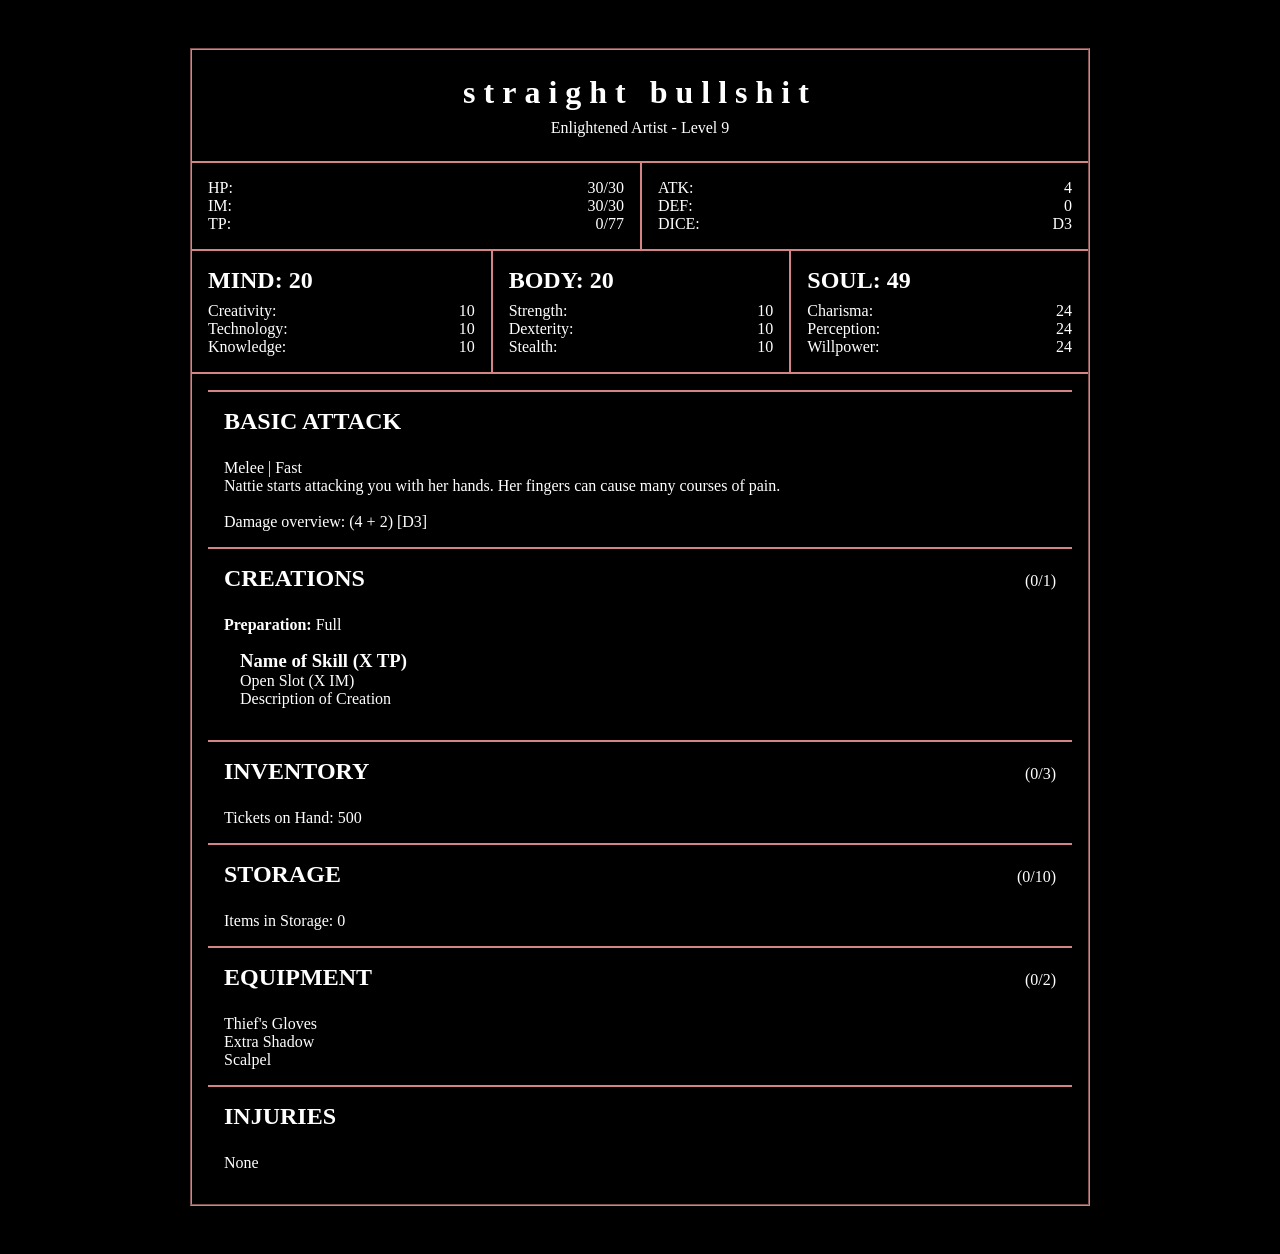
==== sheet_template.html @ 47fd19ca "painnn" ====
<!DOCTYPE html>
<html lang="en">
<head>

    <meta charset="UTF-8">
    <meta name="viewport" content="width=device-width, initial-scale=1.0">
    <meta http-equiv="X-UA-Compatible" content="ie=edge">

    <title>Rosa's Game Sheet</title>

    <link rel="stylesheet" href="style.css">

</head>
<body>
<main class="character-sheet">

    <header class="sheet-header">
        <h1 id="character-name"></h1>
        <p id="character-title"></p>
    </header>

    <section class="resources">
        <div class="resource-stats">
            <div class="stat-row">
                <span>HP:</span>
                <span id="hp"></span>
            </div>
            <div class="stat-row">
                <span>IM:</span>
                <span id="im"></span>
            </div>
            <div class="stat-row">
                <span>TP:</span>
                <span id="tp"></span>
            </div>
        </div>
        <div class="combat-stats">
            <div class="stat-row">
                <span>ATK:</span>
                <span id="atk"></span>
            </div>
            <div class="stat-row">
                <span>DEF:</span>
                <span id="def"></span>
            </div>
            <div class="stat-row">
                <span>DICE:</span>
                <span id="dice"></span>
            </div>
        </div>
    </section>

    <section class="attributes">

        <!-- main stats - mind -->

        <div class="attribute-group">
            <h2>MIND: <span id="mind"></span></h2>
            <div class="stat-row">
                <span>Creativity:</span>
                <span id="creativity"></span>
            </div>
            <div class="stat-row">
                <span>Technology:</span>
                <span id="technology"></span>
            </div>
            <div class="stat-row">
                <span>Knowledge:</span>
                <span id="knowledge"></span>
            </div>
        </div>

        <!-- main stats - body -->

        <div class="attribute-group">
            <h2>BODY: <span id="body"></span></h2>
            <div class="stat-row">
                <span>Strength:</span>
                <span id="strength"></span>
            </div>
            <div class="stat-row">
                <span>Dexterity:</span>
                <span id="dexterity"></span>
            </div>
            <div class="stat-row">
                <span>Stealth:</span>
                <span id="stealth"></span>
            </div>
        </div>

        <!-- main stats - soul -->

        <div class="attribute-group">
            <h2>SOUL: <span id="soul"></span></h2>
            <div class="stat-row">
                <span>Charisma:</span>
                <span id="charisma"></span>
            </div>
            <div class="stat-row">
                <span>Perception:</span>
                <span id="perception"></span>
            </div>
            <div class="stat-row">
                <span>Willpower:</span>
                <span id="willpower"></span>
            </div>
        </div>
    </section>

    <section class="sheet-section basic-attack">
        <section class="sheet-section basic-attack">

    <header class="section-header">
        <h2>BASIC ATTACK</h2>
    </header>

    <p>
        <span id="basic-attack-type"></span> |
        <span id="basic-attack-speed"></span>

        <br>

        <span id="basic-attack-description"></span>

        <br>
        <br>

        Damage overview:
        <span id="basic-attack-damage"></span>
    </p>

</section>

    <section class="sheet-section creations">
        <header class="section-header">
            <h2>CREATIONS</h2>
            <span>(0/1)</span>
        </header>

        <p><strong>Preparation:</strong> Full</p>

        <div class="creation">
            <h3>Name of Skill <span>(X TP)</span></h3>
            <p>Open Slot <span>(X IM)</span></p>
            <p>
                Description of Creation
            </p>
        </div>
    </section>

    <section class="sheet-section inventory">
        <header class="section-header">
            <h2>INVENTORY</h2>
            <span>(0/3)</span>
        </header>
        <p>
            Tickets on Hand: 500
        </p>
    </section>

    <section class="sheet-section storage">
        <header class="section-header">
            <h2>STORAGE</h2>
            <span>(0/10)</span>
        </header>
        <p>
            Items in Storage: 0
        </p>
    </section>

    <section class="sheet-section equipment">
        <header class="section-header">
            <h2>EQUIPMENT</h2>
            <span>(0/2)</span>
        </header>
        <p>
            Thief's Gloves
        </p>
        <p>
            Extra Shadow
        </p>
        <p>
            Scalpel
        </p>
    </section>

    <section class="sheet-section injuries">
        <header class="section-header">
            <h2>INJURIES</h2>
        </header>
        <p>
            None
        </p>
    </section>

</main>
<script src="data.js"></script>
</body>
</html>
---- style.css ----
* {
  box-sizing: border-box;
}

body {
  margin: 0;
  font-family: lexend;
  padding: clamp(1rem, 4vw, 3rem);
  min-height: 100vh;
  background-color: #000000;
  color: #ffffff;
}

h1, h2, h3, p {
  margin: 0;
}

.character-sheet {
  width: min(100%, 900px);
  margin-inline: auto;
}

.character-sheet {
  border: 2px solid;
  border-color: #d48484;
  border-style: groove;
}

.sheet-section,
.resources,
.attributes {
  border-top: 2px solid;
  border-color: #d48484;
}

.sheet-header {
  text-align: center;
  padding: 1.5rem;
}
.sheet-header h1 {
  letter-spacing: 0.5rem;
  font-family: lexend;
}
.sheet-header p {
  margin-top: 0.5rem;
  font-family: lexend;
}

.resources {
  display: grid;
  grid-template-columns: 1fr 1fr;
}

.resource-stats,
.combat-stats {
  padding: 1rem;
}

.combat-stats {
  border-left: 2px solid;
  border-color: #d48484;
}

.stat-row {
  display: flex;
  justify-content: space-between;
  gap: 1rem;
}

.attributes {
  display: grid;
  grid-template-columns: repeat(3, 1fr);
}

.attribute-group {
  padding: 1rem;
}
.attribute-group + .attribute-group {
  border-left: 2px solid;
  border-color: #d48484;
}
.attribute-group h2 {
  margin-bottom: 0.5rem;
}

.sheet-section {
  padding: 1rem;
}

.section-header {
  display: flex;
  justify-content: space-between;
  align-items: baseline;
  margin-bottom: 1.5rem;
}

.creation {
  padding: 1rem;
}

.creation + .creation {
  margin-top: 1rem;
}

@media (max-width: 600px) {
  .resources {
    grid-template-columns: 1fr;
  }
  .combat-stats {
    border-left: none;
    border-top: 2px solid;
    border-color: #d48484;
  }
  .attributes {
    grid-template-columns: 1fr;
  }
  .attribute-group + .attribute-group {
    border-left: none;
    border-top: 2px solid;
    border-color: #d48484;
  }
}/*# sourceMappingURL=style.css.map */
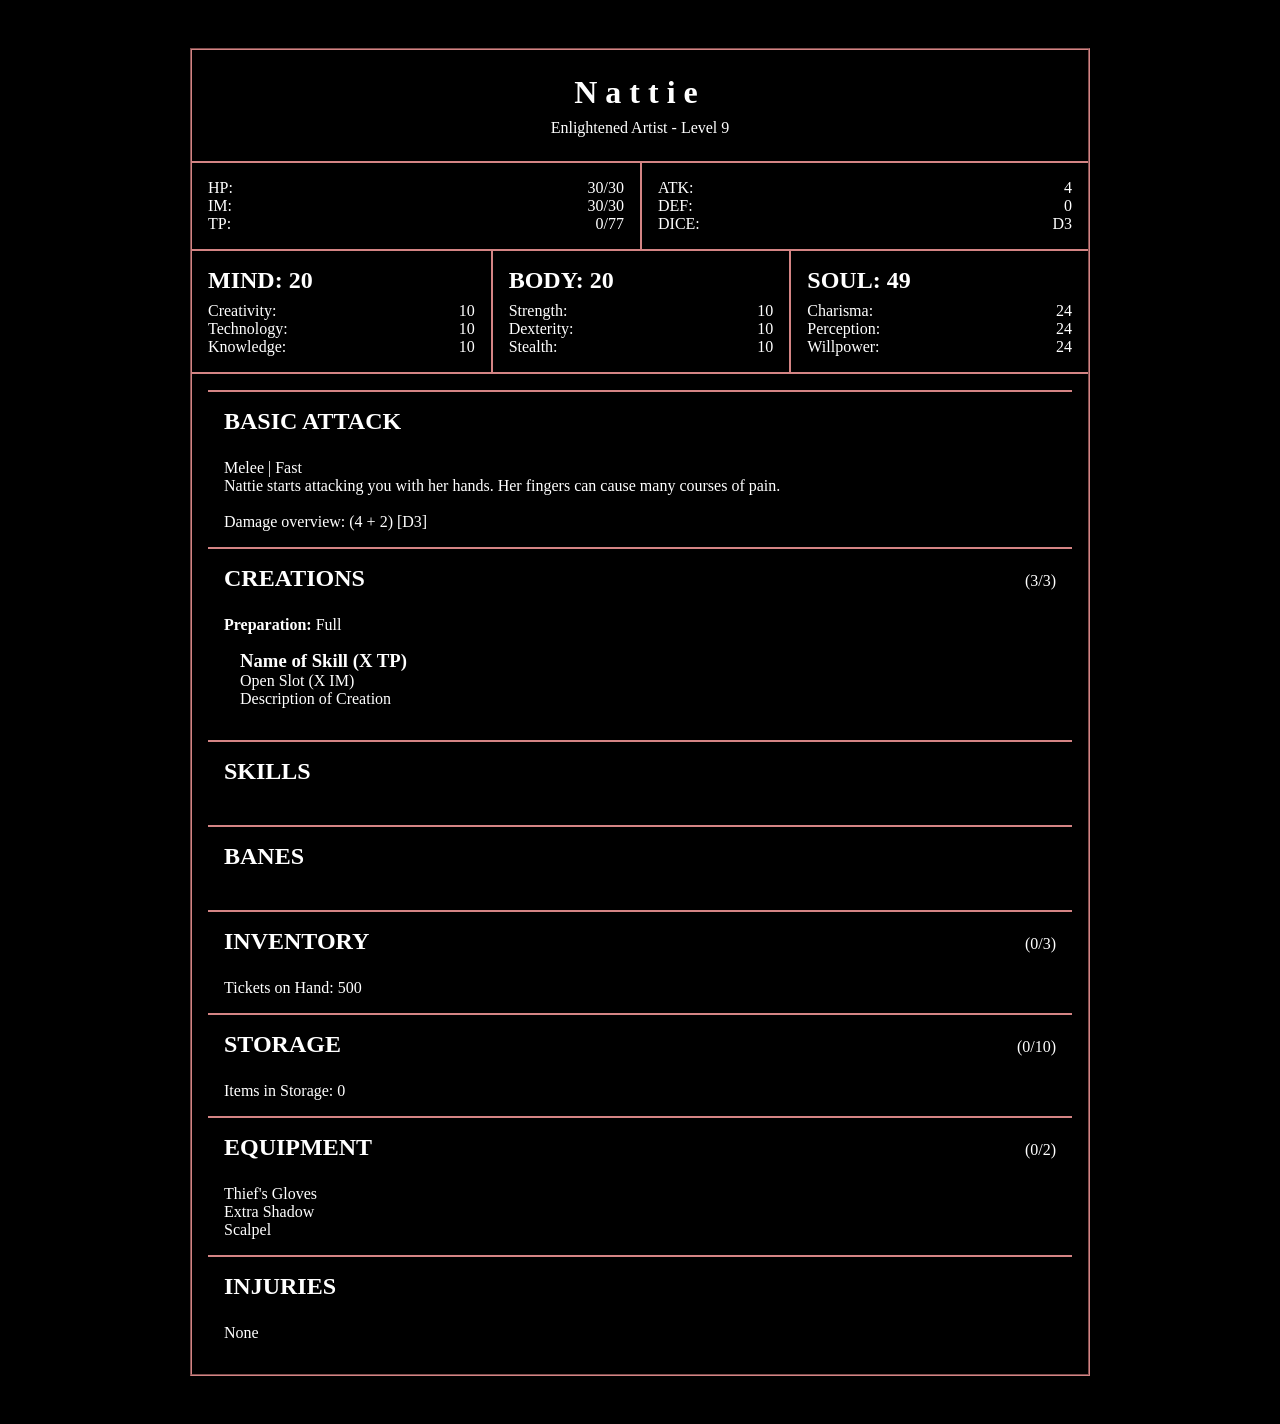
==== commit dea74d14: "fixing up some shit" ====
--- a/sheet_template.html
+++ b/sheet_template.html
@@ -134,7 +134,7 @@
     <section class="sheet-section creations">
         <header class="section-header">
             <h2>CREATIONS</h2>
-            <span>(0/1)</span>
+            <span>(3/3)</span>
         </header>
 
         <p><strong>Preparation:</strong> Full</p>
@@ -150,6 +150,20 @@
 
     <section class="sheet-section inventory">
         <header class="section-header">
+            <h2>SKILLS</h2>
+        </header>
+
+    </section>
+
+    <section class="sheet-section inventory">
+        <header class="section-header">
+            <h2>BANES</h2>
+        </header>
+
+    </section>
+
+    <section class="sheet-section inventory">
+        <header class="section-header">
             <h2>INVENTORY</h2>
             <span>(0/3)</span>
         </header>
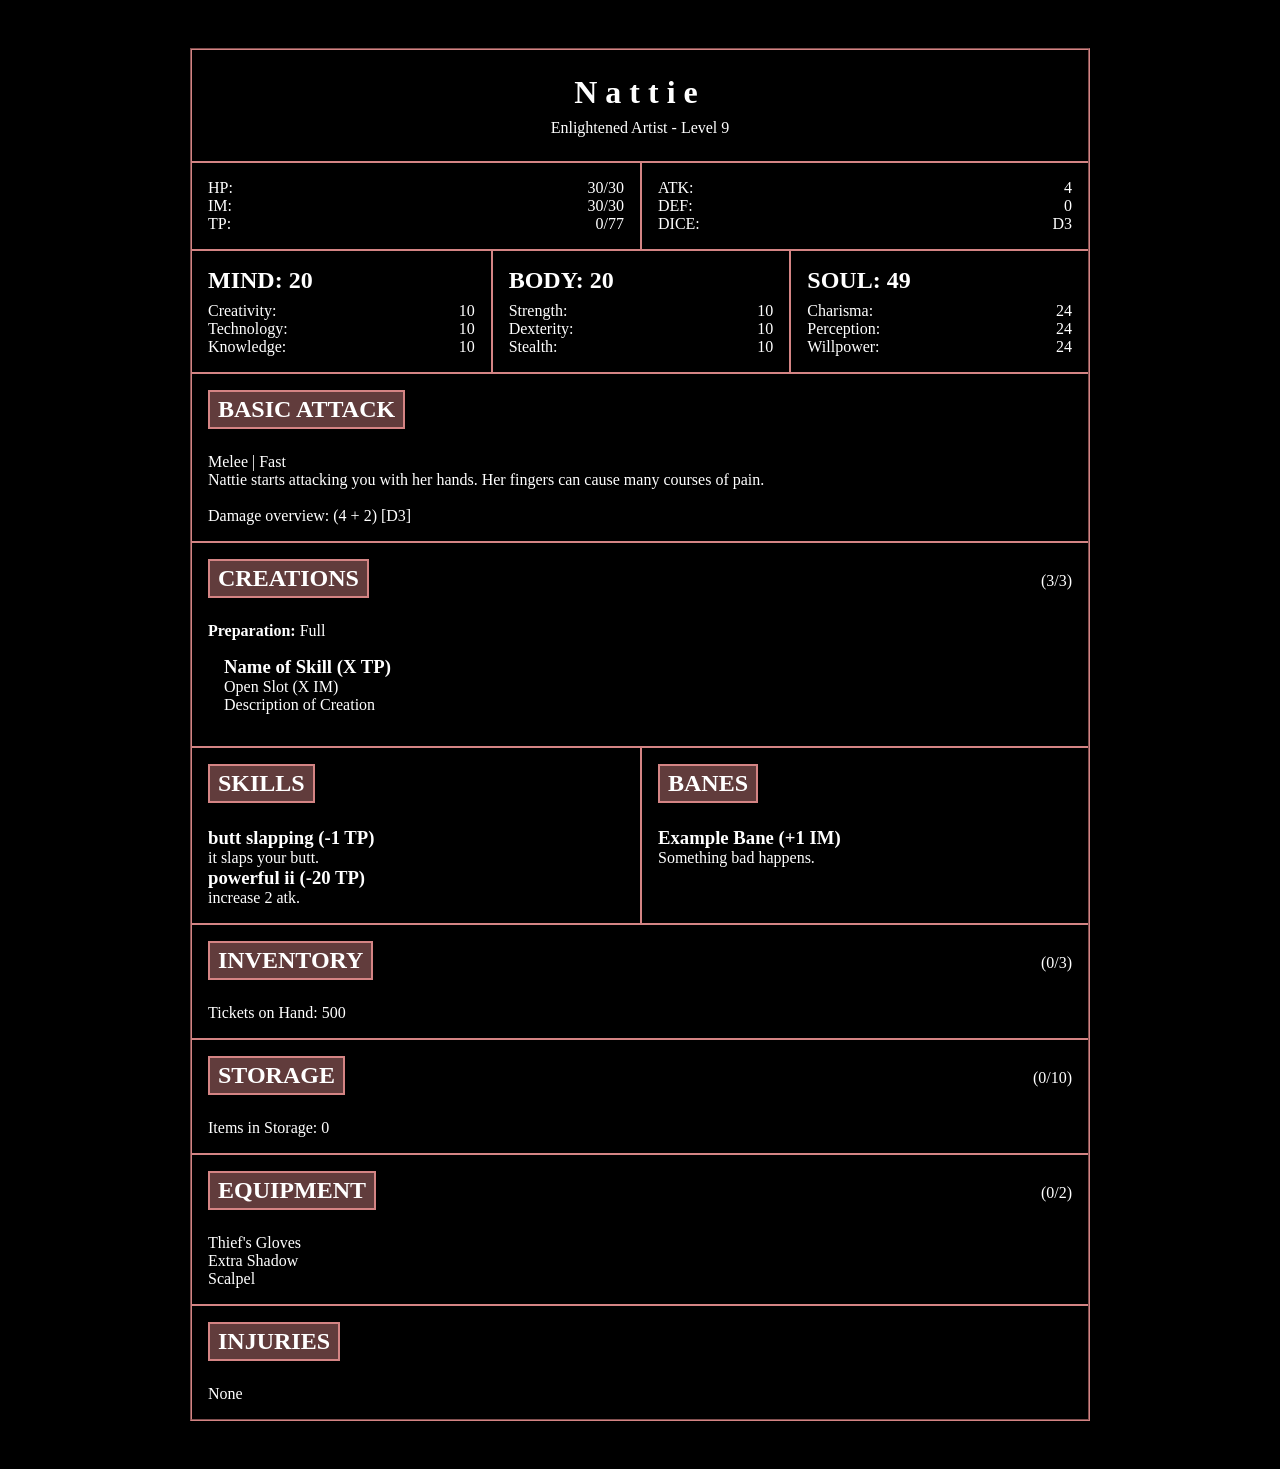
==== commit 857a8b4a: "nattie learns coloring again" ====
--- a/sheet_template.html
+++ b/sheet_template.html
@@ -108,7 +108,6 @@
     </section>
 
     <section class="sheet-section basic-attack">
-        <section class="sheet-section basic-attack">
 
     <header class="section-header">
         <h2>BASIC ATTACK</h2>
@@ -148,19 +147,25 @@
         </div>
     </section>
 
-    <section class="sheet-section inventory">
+<div class="abilities">
+
+    <section class="sheet-section skills">
         <header class="section-header">
             <h2>SKILLS</h2>
         </header>
 
-    </section>
-
-    <section class="sheet-section inventory">
+        <div id="skills"></div>
+    </section>
+
+    <section class="sheet-section banes">
         <header class="section-header">
             <h2>BANES</h2>
         </header>
 
-    </section>
+        <div id="banes"></div>
+    </section>
+
+</div>
 
     <section class="sheet-section inventory">
         <header class="section-header">
--- a/style.css
+++ b/style.css
@@ -94,12 +94,42 @@
   margin-bottom: 1.5rem;
 }
 
+.section-header h2 {
+  border: 2px solid;
+  border-color: #d48484;
+  background-color: rgba(184, 114, 114, 0.527);
+  padding: 0.25rem 0.5rem;
+}
+
+.skill {
+  padding: 1rem;
+}
+
+.skill + .skill {
+  margin-top: 1rem;
+}
+
+.bane + .bane {
+  margin-top: 1rem;
+}
+
 .creation {
   padding: 1rem;
 }
 
 .creation + .creation {
   margin-top: 1rem;
+}
+
+.abilities {
+  display: grid;
+  grid-template-columns: 1fr 1fr;
+  border-color: #d48484;
+}
+
+.banes {
+  border-left: 2px solid;
+  border-color: #d48484;
 }
 
 @media (max-width: 600px) {
@@ -119,4 +149,12 @@
     border-top: 2px solid;
     border-color: #d48484;
   }
+  .abilities {
+    grid-template-columns: 1fr;
+  }
+  .banes {
+    border-left: none;
+    border-top: 2px solid;
+    border-color: #d48484;
+  }
 }/*# sourceMappingURL=style.css.map */
